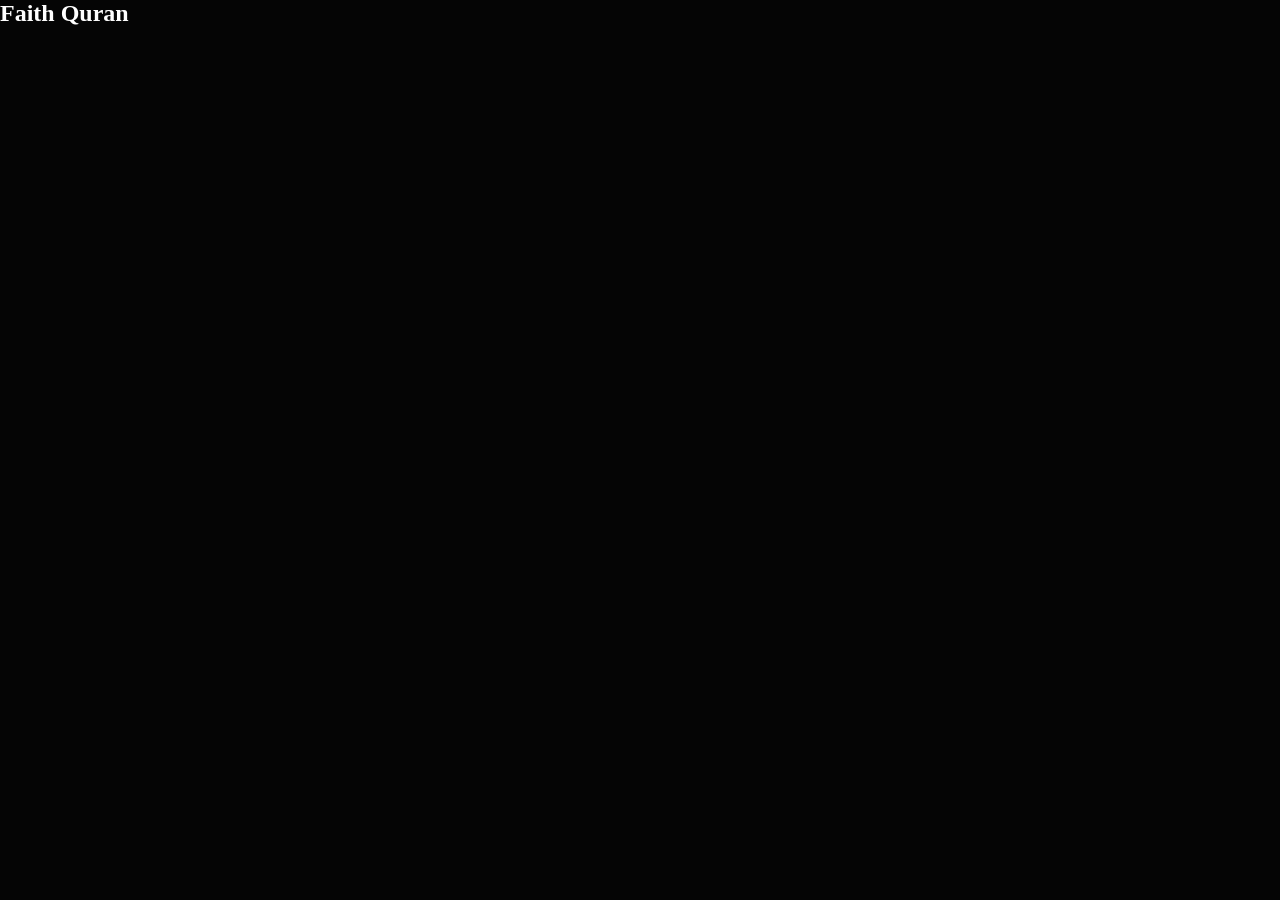
==== index.html @ 66a1528c "Update index.html" ====
<!DOCTYPE html>
<html lang="en">
<head>
    <meta charset="UTF-8">
    <meta name="viewport" content="width=device-width, initial-scale=1.0">
    <title>Faith Quran</title>

    <link rel="stylesheet" href="css/style.css">
</head>
<body>

    <nav class="navbar">

        <h2>Faith Quran</h2>

    </nav>

</body>
</html>
---- css/style.css ----
*{
    margin:0;
    padding:0;
    box-sizing:border-box;
}

body{
    background:#050505;
    color:white;
    min-height:100vh;
}

h1{
    text-align:center;
    margin-top:100px;
    color:#c4d83f;
}
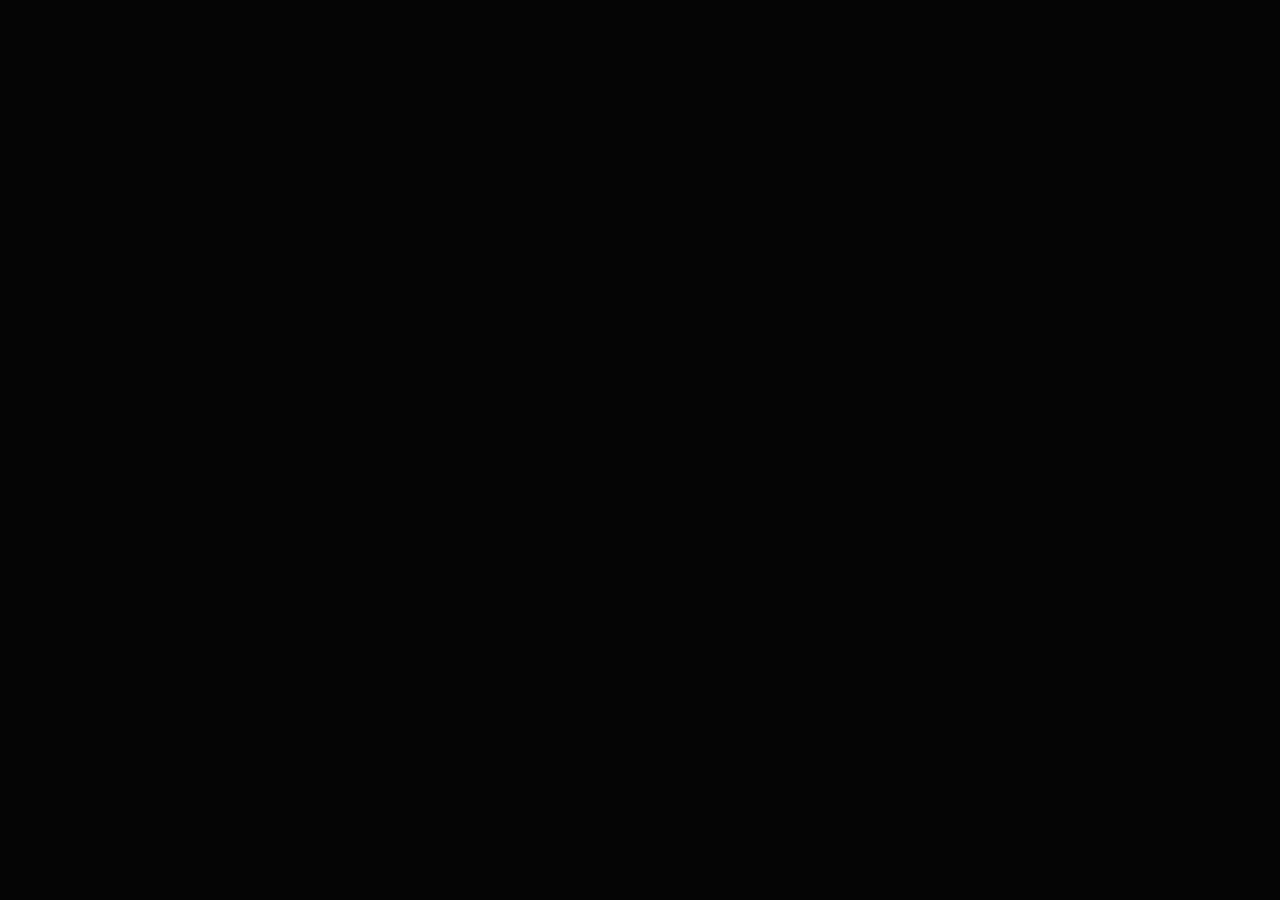
==== commit 204e2058: "Update index.html" ====
--- a/index.html
+++ b/index.html
@@ -9,11 +9,9 @@
 </head>
 <body>
 
-    <nav class="navbar">
+    <div id="surahList">
 
-        <h2>Faith Quran</h2>
-
-    </nav>
+    </div>
 
 </body>
 </html>
--- a/css/style.css
+++ b/css/style.css
@@ -15,3 +15,26 @@
     margin-top:100px;
     color:#c4d83f;
 }
+.navbar{
+    width:90%;
+    max-width:1400px;
+
+    margin:20px auto;
+
+    padding:20px 30px;
+
+    border-radius:999px;
+
+    background:rgba(255,255,255,.04);
+
+    border:1px solid rgba(255,255,255,.08);
+
+    backdrop-filter:blur(20px);
+
+    text-align:center;
+}
+
+.navbar h2{
+    color:#c4d83f;
+    font-size:2rem;
+}
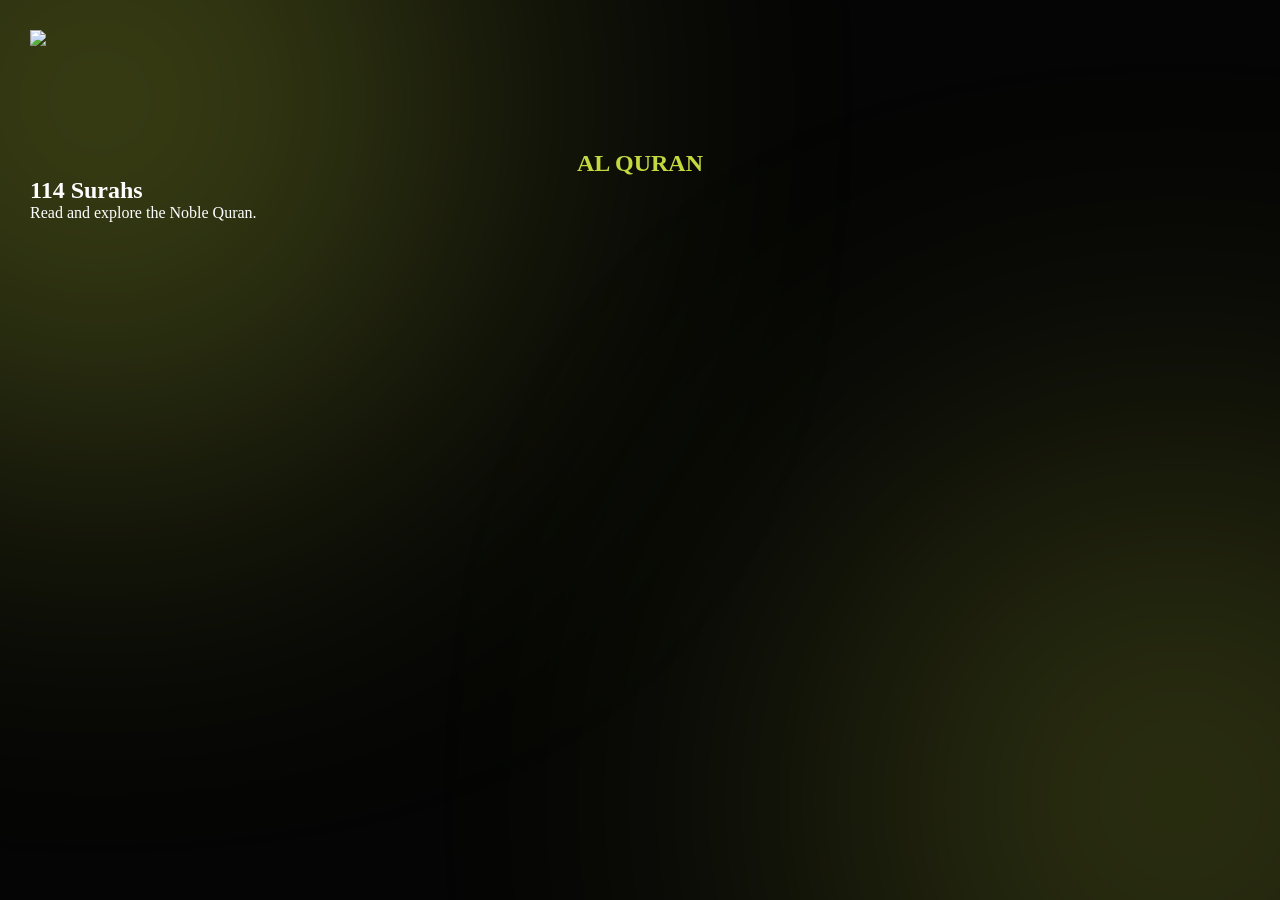
==== commit 0fdab65e: "Update index.html" ====
--- a/index.html
+++ b/index.html
@@ -9,9 +9,25 @@
 </head>
 <body>
 
+    <section class="hero">
+
+        <img src="assets/logo.png" class="hero-logo">
+
+        <h1>AL QURAN</h1>
+
+        <h2>114 Surahs</h2>
+
+        <p>
+            Read and explore the Noble Quran.
+        </p>
+
+    </section>
+
     <div id="surahList">
 
     </div>
 
+    <script src="js/quran.js"></script>
+
 </body>
 </html>
--- a/css/style.css
+++ b/css/style.css
@@ -38,3 +38,80 @@
     color:#c4d83f;
     font-size:2rem;
 }
+body{
+    background:#050505;
+    color:white;
+    padding:30px;
+}
+
+#surahList{
+    display:grid;
+    grid-template-columns:
+    repeat(auto-fill,minmax(250px,1fr));
+
+    gap:20px;
+}
+
+.surah-card{
+
+    background:#111;
+
+    border:1px solid #222;
+
+    border-radius:20px;
+
+    padding:25px;
+
+    text-align:center;
+
+    transition:.3s;
+}
+
+.surah-card:hover{
+
+    border-color:#c4d83f;
+
+    transform:translateY(-5px);
+}
+
+.surah-card h3{
+
+    color:#c4d83f;
+
+    font-size:1.1rem;
+}
+body{
+    background:#050505;
+    color:#fff;
+    overflow-x:hidden;
+    min-height:100vh;
+    position:relative;
+}
+
+body::before{
+    content:"";
+    position:fixed;
+    width:700px;
+    height:700px;
+    top:-250px;
+    left:-250px;
+    background:#c4d83f;
+    border-radius:50%;
+    filter:blur(180px);
+    opacity:.35;
+    z-index:-1;
+}
+
+body::after{
+    content:"";
+    position:fixed;
+    width:700px;
+    height:700px;
+    bottom:-250px;
+    right:-250px;
+    background:#c4d83f;
+    border-radius:50%;
+    filter:blur(180px);
+    opacity:.25;
+    z-index:-1;
+}
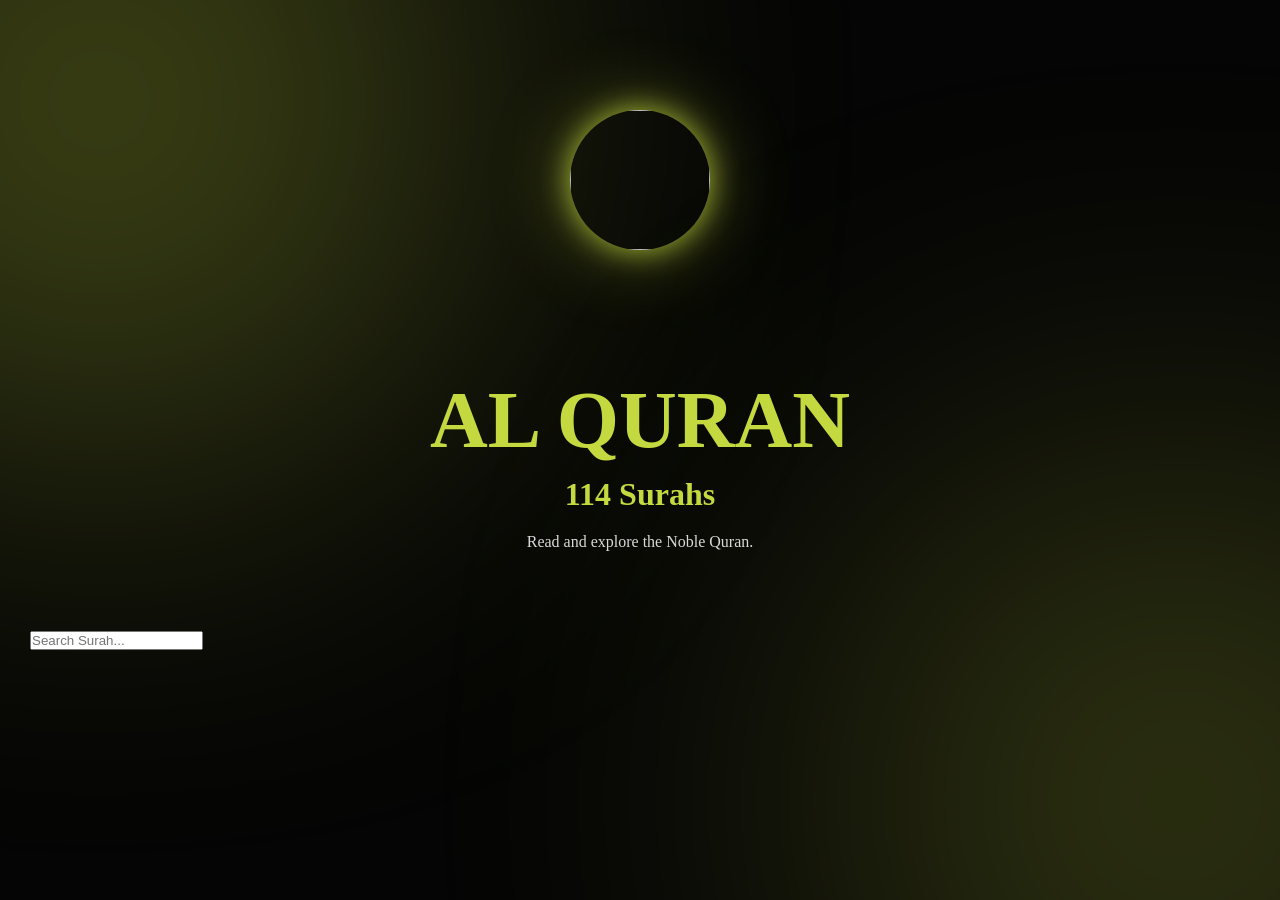
==== commit 4ca1109f: "Update index.html" ====
--- a/index.html
+++ b/index.html
@@ -23,6 +23,14 @@
 
     </section>
 
+    <div class="search-section">
+        <input
+            type="text"
+            id="searchInput"
+            placeholder="Search Surah..."
+        >
+    </div>
+
     <div id="surahList">
 
     </div>
--- a/css/style.css
+++ b/css/style.css
@@ -115,3 +115,55 @@
     opacity:.25;
     z-index:-1;
 }
+.hero{
+
+    min-height:60vh;
+
+    display:flex;
+    flex-direction:column;
+
+    justify-content:center;
+    align-items:center;
+
+    text-align:center;
+
+    padding:80px 20px;
+}
+
+.hero-logo{
+
+    width:140px;
+    height:140px;
+
+    border-radius:50%;
+
+    margin-bottom:25px;
+
+    box-shadow:
+    0 0 30px rgba(196,216,63,.8),
+    0 0 80px rgba(196,216,63,.4);
+}
+
+.hero h1{
+
+    font-size:5rem;
+    font-weight:800;
+
+    margin-bottom:10px;
+}
+
+.hero h2{
+
+    color:#c4d83f;
+
+    font-size:2rem;
+
+    margin-bottom:20px;
+}
+
+.hero p{
+
+    color:#d9d9d9;
+
+    font-size:1rem;
+}
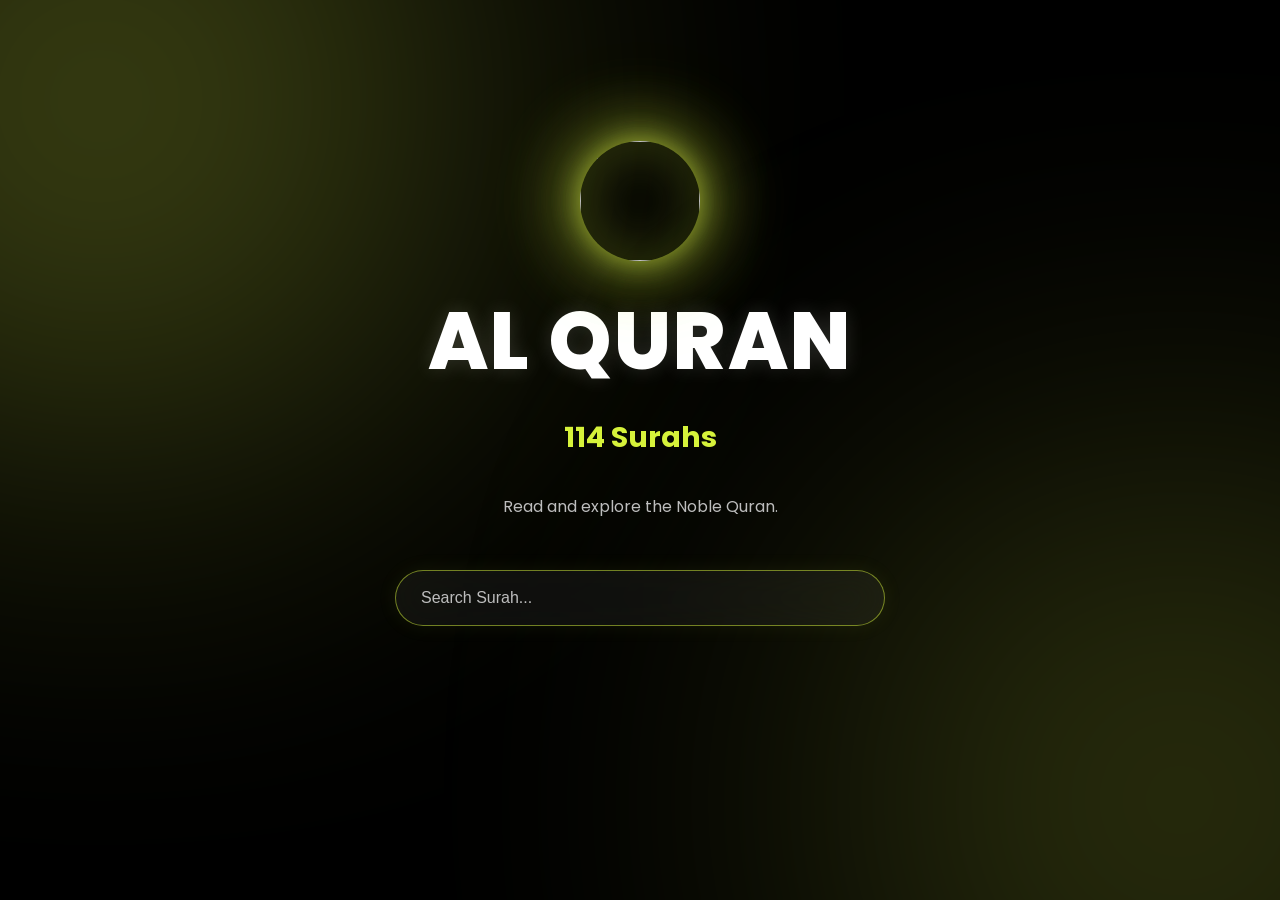
==== commit 86722243: "Update index.html" ====
--- a/index.html
+++ b/index.html
@@ -4,6 +4,8 @@
     <meta charset="UTF-8">
     <meta name="viewport" content="width=device-width, initial-scale=1.0">
     <title>Faith Quran</title>
+
+    <link href="https://fonts.googleapis.com/css2?family=Poppins:wght@300;400;500;600;700;800&display=swap" rel="stylesheet">
 
     <link rel="stylesheet" href="css/style.css">
 </head>
--- a/css/style.css
+++ b/css/style.css
@@ -146,24 +146,298 @@
 
 .hero h1{
 
+    font-size:6rem;
+
+    font-weight:800;
+
+    letter-spacing:2px;
+
+    color:white;
+
+    text-shadow:
+    0 0 20px rgba(255,255,255,.15);
+
+    margin-bottom:10px;
+}
+
+.hero h2{
+
+    color:#c4d83f;
+
+    font-size:2rem;
+
+    margin-bottom:20px;
+}
+
+.hero p{
+
+    color:#d9d9d9;
+
+    font-size:1rem;
+}
+.search-section{
+
+    width:90%;
+    max-width:700px;
+
+    margin:0 auto 60px auto;
+}
+
+#searchInput{
+
+    width:100%;
+
+    padding:18px 25px;
+
+    border:none;
+    outline:none;
+
+    border-radius:999px;
+
+    background:rgba(255,255,255,.05);
+
+    backdrop-filter:blur(20px);
+
+    border:1px solid rgba(255,255,255,.08);
+
+    color:white;
+
+    font-size:1rem;
+
+    transition:.3s;
+
+    box-shadow:
+    0 0 20px rgba(196,216,63,.08);
+}
+
+#searchInput::placeholder{
+
+    color:#bdbdbd;
+}
+
+#searchInput:focus{
+
+    border-color:#c4d83f;
+
+    box-shadow:
+    0 0 20px rgba(196,216,63,.25),
+    0 0 50px rgba(196,216,63,.12);
+}
+ body{ 
+
+    background:#000;
+
+    color:#fff;
+
+    font-family:'Poppins',sans-serif;
+
+    margin:0;
+
+    overflow-x:hidden;
+
+}
+
+
+
+.hero{
+
+    text-align:center;
+
+    padding-top:100px;
+
+    padding-bottom:40px;
+
+}
+
+
+
+.hero-logo{
+
+    width:120px;
+
+    height:120px;
+
+    object-fit:contain;
+
+    margin-bottom:20px;
+
+    filter:drop-shadow(0 0 25px #d6f23a);
+
+}
+
+
+
+.hero h1{
+
     font-size:5rem;
+
     font-weight:800;
 
-    margin-bottom:10px;
-}
+    letter-spacing:2px;
+
+    margin:0;
+
+    color:#fff;
+
+}
+
+
 
 .hero h2{
 
-    color:#c4d83f;
-
-    font-size:2rem;
-
-    margin-bottom:20px;
-}
+    color:#d6f23a;
+
+    font-size:1.8rem;
+
+    margin-top:15px;
+
+}
+
+
 
 .hero p{
 
-    color:#d9d9d9;
+    color:#bdbdbd;
+
+    margin-top:15px;
+
+}
+
+
+
+.search-section{
+
+    width:100%;
+
+    display:flex;
+
+    justify-content:center;
+
+    margin-bottom:50px;
+
+}
+
+
+
+#searchInput{
+
+    width:70%;
+
+    max-width:700px;
+
+    padding:18px 25px;
+
+    border-radius:50px;
+
+    border:1px solid rgba(214,242,58,.5);
+
+    background:rgba(255,255,255,.05);
+
+    backdrop-filter:blur(20px);
+
+    color:white;
 
     font-size:1rem;
-}
+
+}
+
+
+
+#searchInput:focus{
+
+    outline:none;
+
+    box-shadow:0 0 20px rgba(214,242,58,.4);
+
+}
+
+
+
+#surahList{
+
+    width:95%;
+
+    margin:auto;
+
+    display:grid;
+
+    grid-template-columns:repeat(auto-fill,minmax(220px,1fr));
+
+    gap:20px;
+
+    padding-bottom:60px;
+
+}
+
+
+
+.surah-card{
+
+    background:rgba(255,255,255,.04);
+
+    border:1px solid rgba(255,255,255,.08);
+
+    backdrop-filter:blur(15px);
+
+    border-radius:18px;
+
+    padding:25px 15px;
+
+    text-align:center;
+
+    transition:.3s;
+
+}
+
+
+
+.surah-card:hover{
+
+    border-color:#d6f23a;
+
+    box-shadow:0 0 20px rgba(214,242,58,.15);
+
+    transform:translateY(-3px);
+
+}
+
+
+
+.surah-card h3{
+
+    color:#d6f23a;
+
+    font-size:1rem;
+
+    margin-bottom:18px;
+
+}
+
+
+
+.open-btn{
+
+    border:none;
+
+    background:#d6f23a;
+
+    color:#000;
+
+    padding:10px 20px;
+
+    border-radius:30px;
+
+    font-weight:700;
+
+    cursor:pointer;
+
+}
+
+
+
+.open-btn:hover{
+
+    transform:scale(1.05);
+
+}
+ 
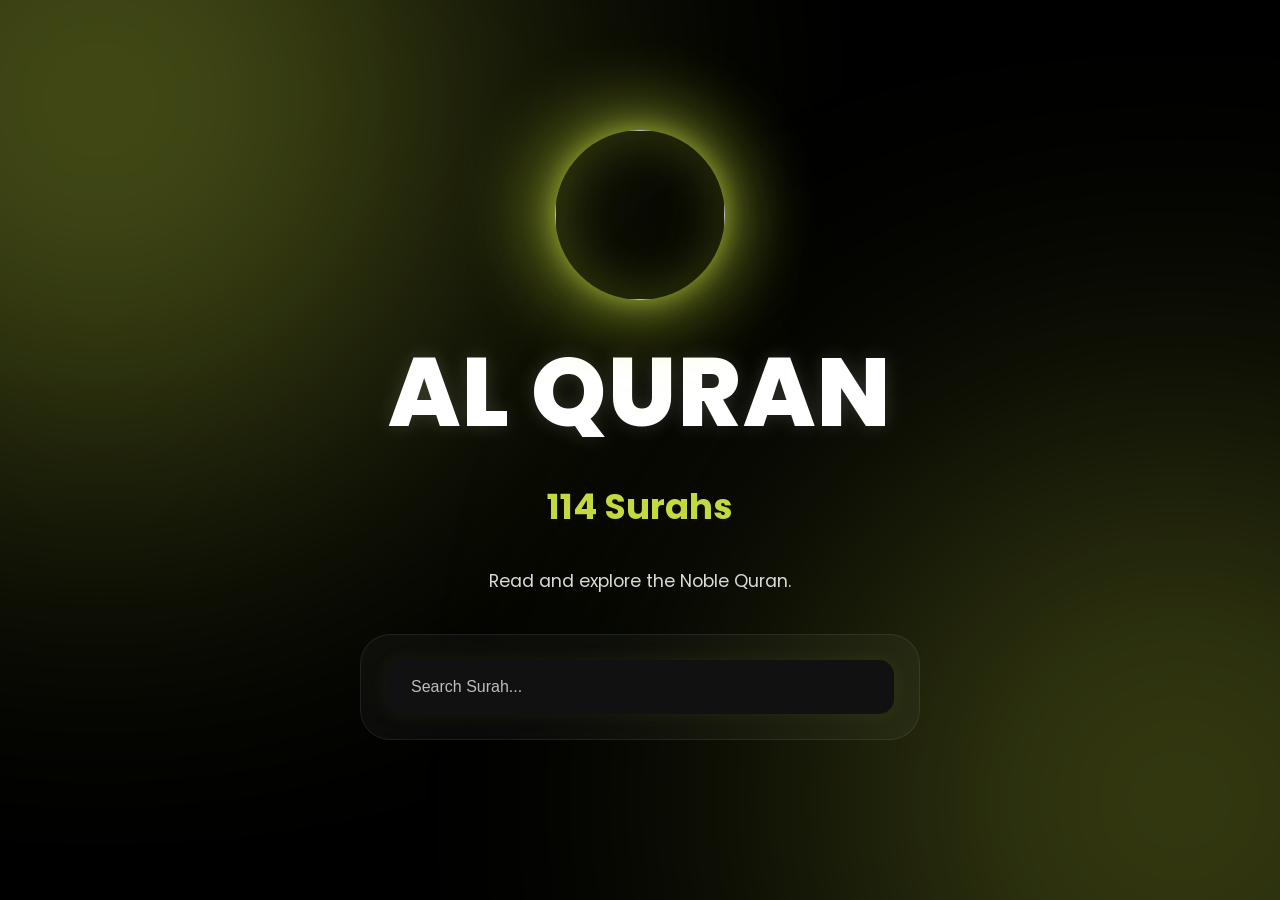
==== commit a38a8dd5: "Update index.html" ====
--- a/index.html
+++ b/index.html
@@ -26,11 +26,17 @@
     </section>
 
     <div class="search-section">
-        <input
-            type="text"
-            id="searchInput"
-            placeholder="Search Surah..."
-        >
+
+        <div class="search-card">
+
+            <input
+                type="text"
+                id="searchInput"
+                placeholder="Search Surah..."
+            >
+
+        </div>
+
     </div>
 
     <div id="surahList">
--- a/css/style.css
+++ b/css/style.css
@@ -440,4 +440,237 @@
     transform:scale(1.05);
 
 }
+  
+
+/* MAIN SITE GLOW BACKGROUND */
+
+
+
+body::before{
+
+    content:"";
+
+    position:fixed;
+
+
+
+    width:700px;
+
+    height:700px;
+
+
+
+    top:-250px;
+
+    left:-250px;
+
+
+
+    background:#c4d83f;
+
+
+
+    border-radius:50%;
+
+    filter:blur(180px);
+
+
+
+    opacity:.45;
+
+
+
+    z-index:-1;
+
+}
+
+
+
+body::after{
+
+    content:"";
+
+    position:fixed;
+
+
+
+    width:700px;
+
+    height:700px;
+
+
+
+    bottom:-250px;
+
+    right:-250px;
+
+
+
+    background:#c4d83f;
+
+
+
+    border-radius:50%;
+
+    filter:blur(180px);
+
+
+
+    opacity:.35;
+
+
+
+    z-index:-1;
+
+}
+
+
+
+.hero-logo{
+
+    width:170px;
+
+    height:170px;
+
+
+
+    border-radius:50%;
+
+
+
+    box-shadow:
+
+    0 0 30px rgba(196,216,63,.8),
+
+    0 0 90px rgba(196,216,63,.4);
+
+}
+
+
+
+.hero h1{
+
+    font-size:6rem;
+
+    font-weight:800;
+
+}
+
+
+
+.hero h2{
+
+    font-size:2.2rem;
+
+    color:#c4d83f;
+
+}
+
+
+
+.hero p{
+
+    color:#d9d9d9;
+
+    font-size:1.1rem;
+
+}
+
+
+
+.surah-card{
+
+    padding:35px 25px;
+
+    border-radius:25px;
+
+}
+
+
+
+.open-btn{
+
+    margin-top:15px;
+
+    padding:12px 24px;
+
+    border-radius:999px;
+
+    background:#c4d83f;
+
+    color:#111;
+
+    font-weight:700;
+
+}
+
+
+.search-card{
+
+
+
+    width:80%;
+
+    max-width:800px;
+
+
+
+    margin:auto;
+
+
+
+    padding:25px;
+
+
+
+    background:rgba(255,255,255,.04);
+
+
+
+    backdrop-filter:blur(20px);
+
+
+
+    border:1px solid rgba(255,255,255,.08);
+
+
+
+    border-radius:30px;
+
+}
+
+
+
+#searchInput{
+
+
+
+    width:100%;
+
+
+
+    padding:18px 25px;
+
+
+
+    border:none;
+
+
+
+    border-radius:15px;
+
+
+
+    background:#111;
+
+
+
+    color:white;
+
+
+
+    font-size:1rem;
+
+}
  
+
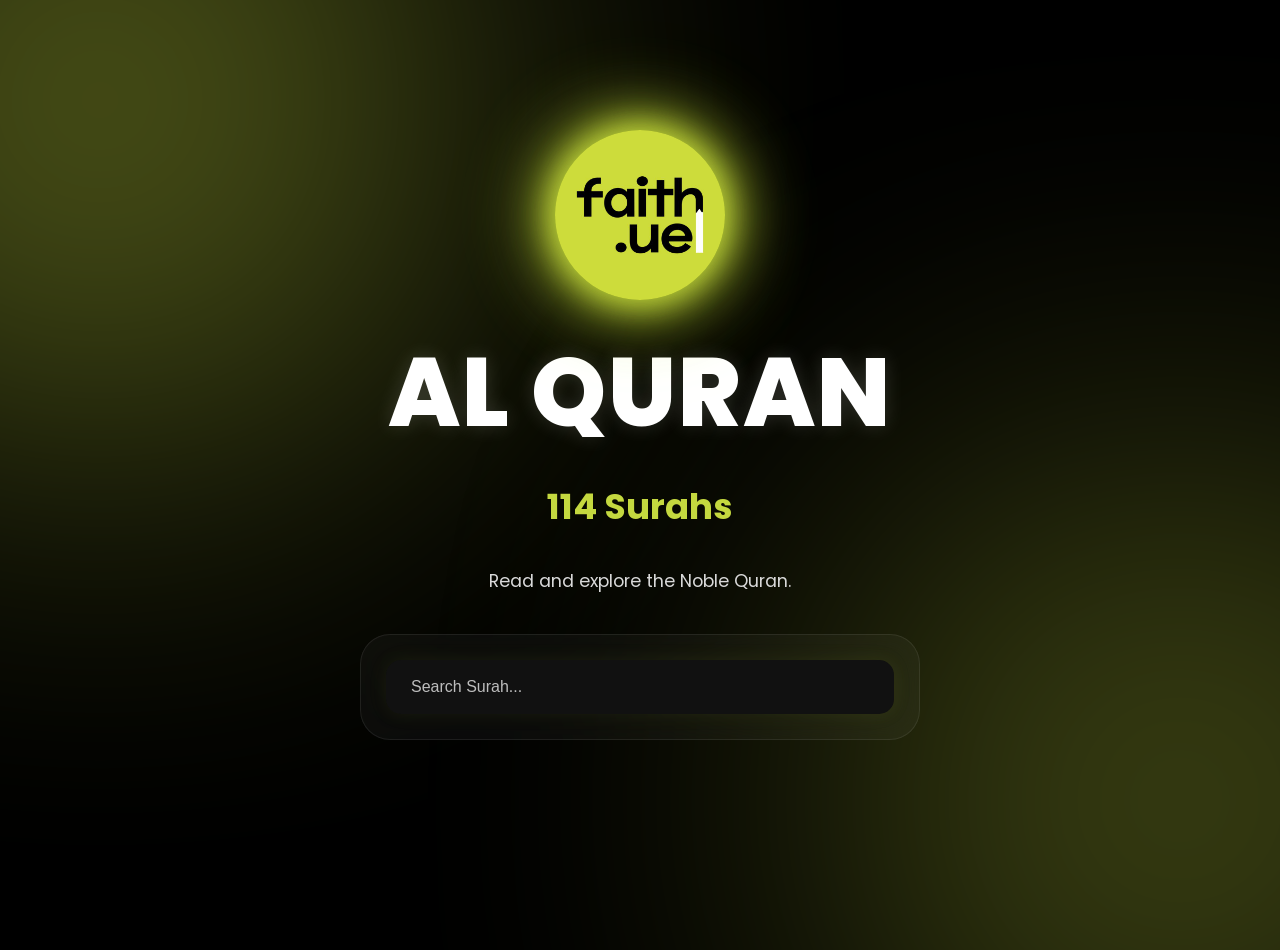
==== commit 31450876: "Update index.html" ====
--- a/index.html
+++ b/index.html
@@ -13,7 +13,7 @@
 
     <section class="hero">
 
-        <img src="assets/logo.png" class="hero-logo">
+        <img src="assets/faith-is-fuel-logo.png" class="hero-logo">
 
         <h1>AL QURAN</h1>
 
--- a/css/style.css
+++ b/css/style.css
@@ -674,3 +674,281 @@
 }
  
 
+#surahList{
+
+    width:90%;
+
+    max-width:1300px;
+
+
+
+    margin:60px auto;
+
+
+
+    display:grid;
+
+
+
+    grid-template-columns:
+
+    repeat(auto-fit,minmax(250px,1fr));
+
+
+
+    gap:30px;
+
+}
+
+
+
+.surah-card{
+
+
+
+    background:rgba(255,255,255,.04);
+
+
+
+    backdrop-filter:blur(20px);
+
+
+
+    border:1px solid rgba(255,255,255,.08);
+
+
+
+    border-radius:30px;
+
+
+
+    padding:40px;
+
+
+
+    text-align:center;
+
+
+
+    transition:.4s;
+
+}
+
+
+
+.surah-card h3{
+
+    color:#c4d83f;
+
+    margin-bottom:20px;
+
+}
+
+
+
+.surah-card:hover{
+
+
+
+    transform:translateY(-10px);
+
+
+
+    border-color:#c4d83f;
+
+
+
+    box-shadow:
+
+    0 0 30px rgba(196,216,63,.15),
+
+    0 0 60px rgba(196,216,63,.08);
+
+}
+ 
+
+.open-btn{
+
+
+
+    margin-top:15px;
+
+
+
+    padding:10px 22px;
+
+
+
+    border:none;
+
+    border-radius:999px;
+
+
+
+    background:#c4d83f;
+
+    color:#111;
+
+
+
+    font-weight:700;
+
+    font-size:.9rem;
+
+
+
+    cursor:pointer;
+
+
+
+    transition:.3s;
+
+}
+
+
+
+.open-btn:hover{
+
+
+
+    transform:translateY(-3px);
+
+
+
+    box-shadow:
+
+    0 0 20px rgba(196,216,63,.4);
+
+}
+
+/* Quran Container & Content Styles */
+.quran-container {
+    width: 90%;
+    max-width: 900px;
+    margin: 40px auto;
+    padding: 30px;
+    background: rgba(255, 255, 255, .04);
+    backdrop-filter: blur(20px);
+    border: 1px solid rgba(255, 255, 255, .08);
+    border-radius: 30px;
+}
+
+#surahContent {
+    font-family: 'Amiri Quran', serif;
+    font-size: 2.4rem;
+    line-height: 4rem;
+    color: #fff;
+    text-align: right;
+    direction: rtl;
+    padding: 20px 10px;
+}
+
+#surahContent .bismillah {
+    font-size: 2.5rem;
+    text-align: center;
+    color: #c4d83f;
+    margin-bottom: 40px;
+    padding-bottom: 30px;
+    border-bottom: 1px solid rgba(255, 255, 255, .08);
+}
+.quran-container{
+    width:95%;
+    max-width:1200px;
+    padding:20px 30px;
+}
+
+#surahContent{
+    font-family:'Amiri Quran',serif;
+
+    font-size:2.4rem;
+
+    line-height:5.8rem;
+
+    word-spacing:6px;
+
+    text-align:right;
+
+    direction:rtl;
+}
+
+#surahContent .ayah-number{
+    display:inline-flex;
+    align-items:center;
+    justify-content:center;
+    width:38px;
+    height:38px;
+    margin:0 10px;
+    border:1.5px solid #c4d83f;
+    border-radius:50%;
+    background:transparent;
+    color:#c4d83f;
+    font-size:.75rem;
+    font-weight:700;
+    vertical-align:middle;
+}
+
+.muqatta{
+
+    display:inline-block;
+
+    color:#c4d83f;
+
+    font-size:3.5rem;
+
+    letter-spacing:10px;
+
+    font-family:'Amiri Quran', serif;
+
+}
+.muqatta-line{
+
+    text-align:center;
+
+    margin-bottom:25px;
+
+}
+.surah-header-card{
+
+    margin-top:25px;
+
+    padding:25px 35px;
+
+    background:rgba(255,255,255,.04);
+
+    backdrop-filter:blur(20px);
+
+    border:1px solid rgba(255,255,255,.08);
+
+    border-radius:25px;
+
+    text-align:center;
+}
+
+#surahArabicName{
+
+    font-family:'Amiri Quran',serif;
+
+    font-size:3rem;
+
+    color:#c4d83f;
+
+    margin-bottom:10px;
+}
+
+#surahMeta{
+
+    color:#d9d9d9;
+
+    font-size:1rem;
+
+    letter-spacing:1px;
+}
+.surah-logo img{
+    width:90px;
+    height:90px;
+    object-fit:contain;
+    margin-bottom:20px;
+
+    filter:
+    drop-shadow(0 0 15px rgba(196,216,63,.6));
+}
